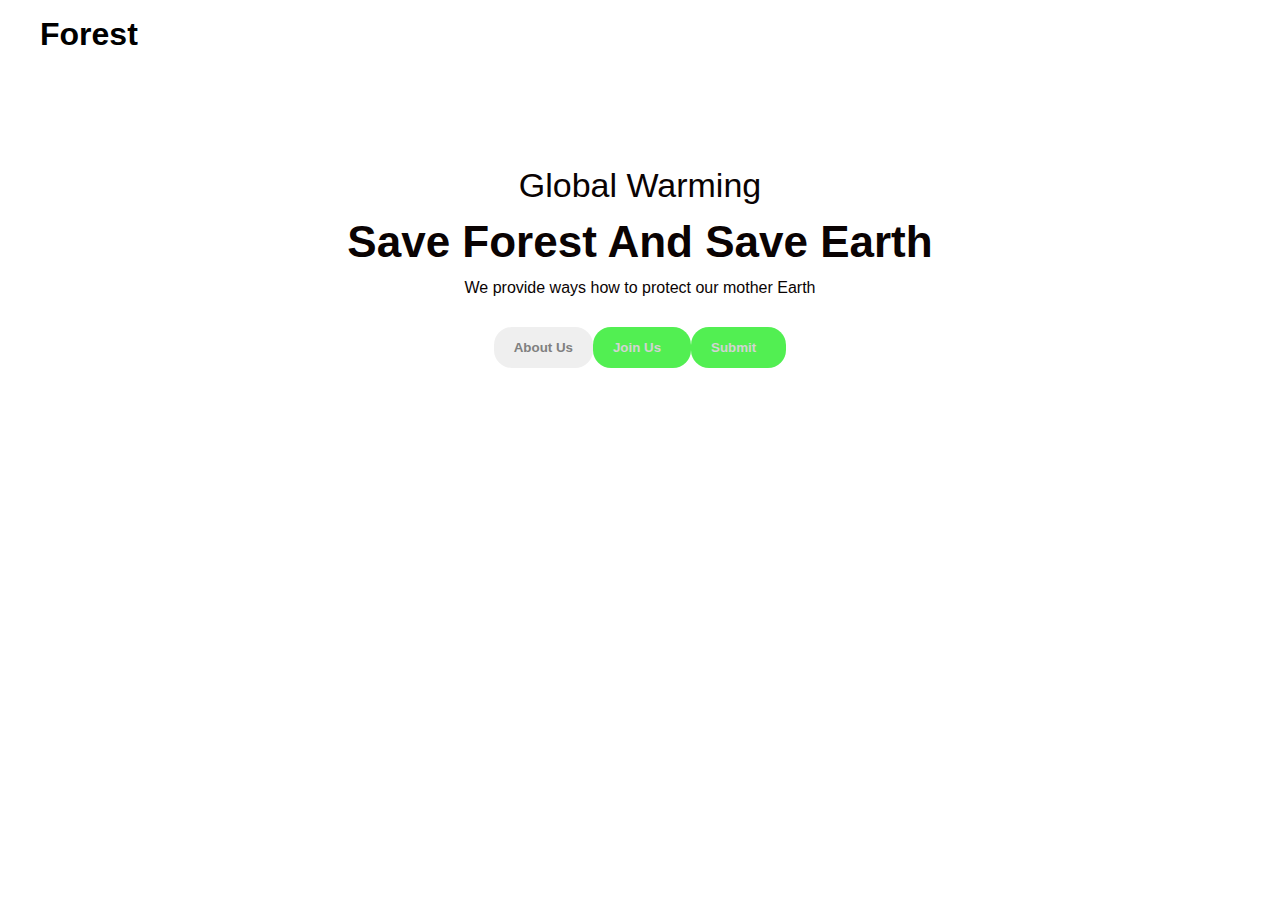
==== index.html @ d330d8b6 "Add files via upload" ====
<!DOCTYPE html>
<html lang="en">
<head>
  <meta charset="UTF-8">
  <meta name="viewport" content="width=device-width, initial-scale=1.0">
  <title>Conservation of the forest</title>
  <link rel="stylesheet" href="style.css">
</head>
<body>
  <div class="title">
    <nav>
      <ul>
        <li>Forest</li>
        <li id="home">Home</li>
        <li id="about">About</li>
        <li id="service">Service</li>
        <li id="gallery">Gallery</li>
        <li id="team">Team</li>
        <li id="contact">Contact</li>
      </ul>
    </nav>
  </div>

  <div class="text">
    <p class="heading">Global Warming</p>
    <p class="save">Save Forest And Save Earth</p>
    <p class="mother">We provide ways how to protect our mother Earth</p>
  </div>

  <div class="buttons">
    <button class="about">
      About Us
    </button>
    <button class="join">Join Us</button>
    <form action="donation.html" method="post">
      <input class="donate" placeholder="Donate to us" type="submit"/>
    </form>
  </div>
</body>
</html>
---- style.css ----
.home {
  margin-top: 1000px;
}
body{
  background-image: url(background.jpg);
  background-repeat: no-repeat;
  background-position: center;
  background-attachment: fixed;
  background-size: cover;
  font-family: 'Segoe UI', Tahoma, Geneva, Verdana, sans-serif;
  margin:0;
  padding: 0;
  
}
p{
  margin: 0;
}

 ul{
  color: white;
  list-style: none;
  display: flex;
  justify-content: center;
  height: 50px;
  
  
  

}
li{
 margin-right: 50px;
 width: 50px;
 padding-right:0px;

 
}
li:first-child{
  font-size: 32px ;
  color: black;
  font-weight: bold;
  align-items: start;
  margin-right:auto;


}


li:hover{
  color: rgb(197, 197, 197);
  cursor: pointer;

}
li:active{
  color: rgb(163, 163, 169);
}
.text{
  margin-top: 100px;
  display: flex;
  justify-content: center;
  flex-direction: column;
  color:rgb(10, 3, 3);
  

}
.heading{
  font-size: 34px;
  font-weight: 500;
  text-align: center;
  margin-bottom:12px;
  
}
.save{
  font-size: 44px;
  text-align: center;
  font-weight: BOLD;
  margin-bottom: 12px;
  
}
.mother{
  font-size: 16px;
  text-align: center;
  margin-bottom: 30px;
}
.buttons {
  display: flex;
  justify-content: center;
  align-items: center;
  
}
.donate {
  display: block;
}
.about{
  
  border: none;
 padding-left: 20px;
 padding-right: 20px;
 padding-top: 13px;
 padding-bottom: 13px;
 border-radius: 18px;
 color: gray;

 font-weight: bold;
 cursor: pointer;
 margin: 0;
  
}
.join, .donate{
  border: none;
  padding-left: 20px;
  padding-right: 30px;
  padding-top: 13px;
  padding-bottom: 13px;
  border-radius: 18px;
  font-weight: bold;
  background-color: rgb(82, 239, 82);
  color: lightgray;
  cursor: pointer;
}
.join:hover,.donate:hover{
  box-shadow: 0px 0px 5px rgba(0, 0, 0, 1); 
}
.about:hover{
   box-shadow: 0px 0px 5px rgba(0, 0, 0, 1); 
}
.join:active,.about:active,.donate:active{
  opacity: 0.85;
}
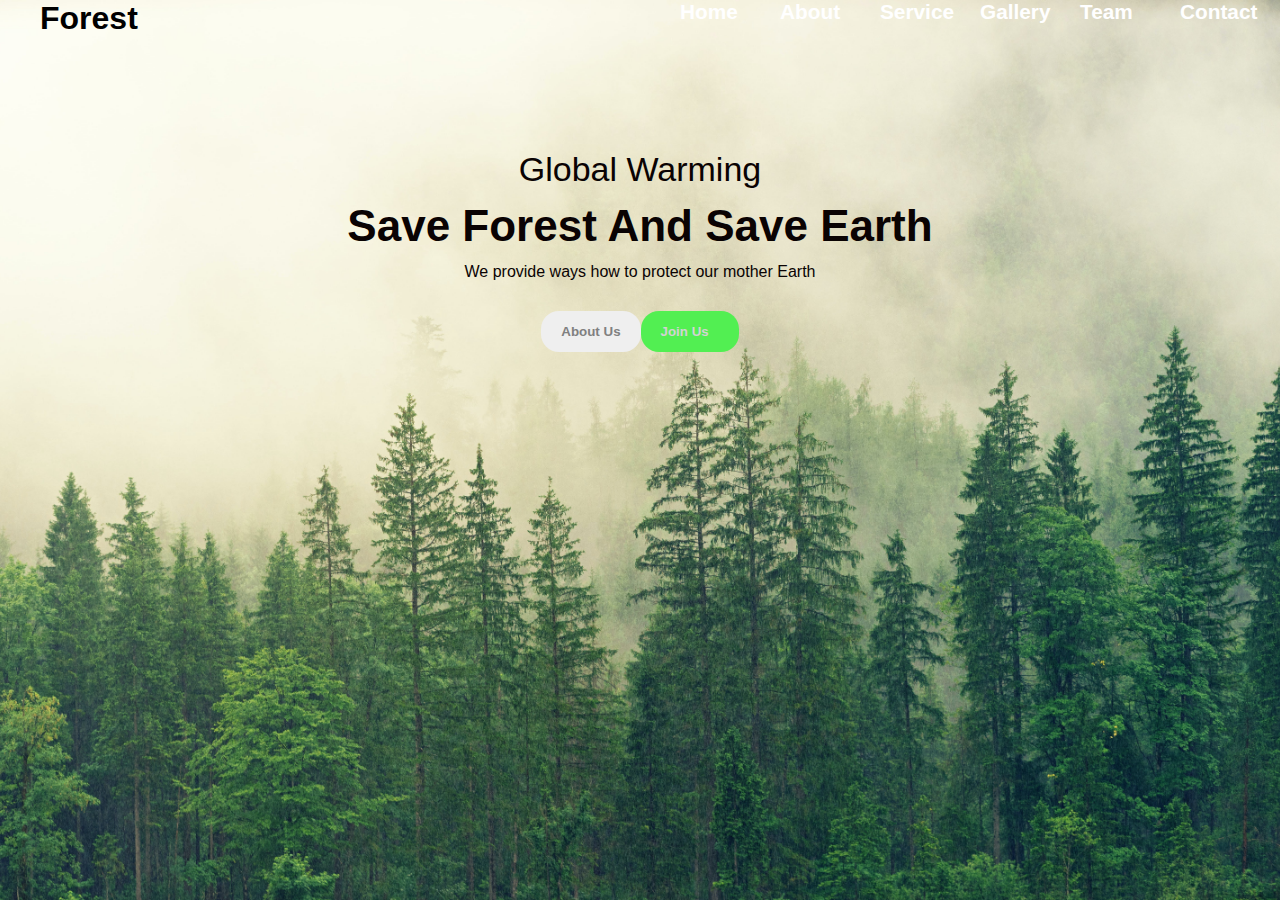
==== commit fe166ae3: "Add files via upload" ====
--- a/index.html
+++ b/index.html
@@ -1,40 +1,155 @@
 <!DOCTYPE html>
 <html lang="en">
-<head>
-  <meta charset="UTF-8">
-  <meta name="viewport" content="width=device-width, initial-scale=1.0">
-  <title>Conservation of the forest</title>
-  <link rel="stylesheet" href="style.css">
-</head>
-<body>
-  <div class="title">
-    <nav>
-      <ul>
-        <li>Forest</li>
-        <li id="home">Home</li>
-        <li id="about">About</li>
-        <li id="service">Service</li>
-        <li id="gallery">Gallery</li>
-        <li id="team">Team</li>
-        <li id="contact">Contact</li>
-      </ul>
-    </nav>
-  </div>
-
-  <div class="text">
-    <p class="heading">Global Warming</p>
-    <p class="save">Save Forest And Save Earth</p>
-    <p class="mother">We provide ways how to protect our mother Earth</p>
-  </div>
-
-  <div class="buttons">
-    <button class="about">
-      About Us
-    </button>
-    <button class="join">Join Us</button>
-    <form action="donation.html" method="post">
-      <input class="donate" placeholder="Donate to us" type="submit"/>
-    </form>
-  </div>
-</body>
-</html>+  <head>
+    <meta charset="UTF-8">
+    <meta name="viewport" content="width=device-width, initial-scale=1.0">
+    <title>Conservation of the forest</title>
+    <link rel="stylesheet" href="donationstyle.css" >
+    <link rel="stylesheet" href="style.css">
+  </head>
+  <body>
+    <div class="main">
+      <div class="container">
+        <div class="background">
+          <div class="title">
+            <nav>
+              <ul>
+                <li>Forest</li>
+                <li>Home</li>
+                <li>About</li>
+                <li><a href="#service">Service</a></li>
+                <li>Gallery</li>
+                <li>Team</li>
+                <li>Contact
+                </li>
+              </ul>
+            </nav>
+          </div>
+          <div class="text">
+            <p class="heading">Global Warming</p>
+            <p class="save">Save Forest And Save Earth</p>
+            <p class="mother">We provide ways how to protect our mother Earth</p>
+        
+          </div>
+          <div class="buttons">
+          <button class="about">
+            About Us
+          </button>
+          <button class="join">Join Us</button>
+          </div>
+        </div>
+      </div>
+      <div id="service" class="box-section">
+        <div class="box-section-title">
+          Our services
+        </div>
+        <section class="box-container">
+          <div class="box">
+            <div class="icon">
+              <img class="icon-img" src="icons/leaf.png">
+            </div>
+            <div class="icon-name">Planting</div>
+            <div class="icon-description">Lorem ipsum dolor sit amet consectetur adipisicing elit. Sit non </div>
+          </div>
+          <div class="box">
+            <div class="icon">
+              <img class="icon-img" src="icons/pawprint.png">
+            </div>
+            <div class="icon-name">Planting</div>
+            <div class="icon-description">Lorem ipsum dolor sit amet consectetur adipisicing elit. Sit non </div>
+          </div>
+          <div class="box">
+            <div class="icon">
+              <img class="icon-img" src="icons/christmas-tree.png">
+            </div>
+            <div class="icon-name">Planting</div>
+            <div class="icon-description">Lorem ipsum dolor sit amet consectetur adipisicing elit. Sit non </div>
+          </div>
+          <div class="box">
+            <div class="icon">
+              <img class="icon-img" src="icons/drop.png">
+            </div>
+            <div class="icon-name">Planting</div>
+            <div class="icon-description">Lorem ipsum dolor sit amet consectetur adipisicing elit. Sit non </div>
+          </div>
+          <div class="box">
+            <div class="icon">
+              <img class="icon-img" src="icons/snowflake.png">
+            </div>
+            <div class="icon-name">Planting</div>
+            <div class="icon-description">Lorem ipsum dolor sit amet consectetur adipisicing elit. Sit non </div>
+          </div>
+          <div class="box">
+            <div class="icon">
+              <img class="icon-img" src="icons/leaf.png">
+            </div>
+            <div class="icon-name">Planting</div>
+            <div class="icon-description">Lorem ipsum dolor sit amet consectetur adipisicing elit. Sit non </div>
+          </div>
+        </section>
+      </div>
+      <div class="donation">
+        <div class="donation-container">
+          <div class="left">
+            <div class="header">
+              <p>YOUR DETAILS</p>
+            </div>
+            <input class="details" placeholder="First Name">
+            <input class="details" placeholder="Last Name">
+            <input class="details" placeholder="Email">
+            <input class="details" placeholder="Organization">
+            <input class="details" placeholder="Address">
+            <label class="countryLabel" for="country">Country</label>
+            <select name="country" id="country">
+              <option value="nepal">Nepal</option>
+              <option value="nepal">India</option>
+              <option value="nepal">Others</option>
+            </select>
+            <input class="details" placeholder="Phone Number">
+            <input class="feedback" placeholder="Feedback">
+          </div>
+          <div class="right">
+            <div class="header">
+              <p>YOUR DONATIONS</p>
+            </div>
+            <div class="title">
+              <p>Donation type</p>
+            </div>
+            <input type="radio" id="oneTime" name="donationType" class="blockInput">
+            <label for="oneTime">Once-off-Gift</label><br>
+            <input type="radio" id="periodic" name="donationType" class="blockInput">
+            <label for="periodic">Monthly-Gift</label>
+            <div class="title">
+              <p>Donation Amount</p>
+            </div>
+            <input type="radio" id="100" name="donationAmt" class="blockInput">
+            <label for="100">$100</label><br>
+            <input type="radio" id="200" name="donationAmt" class="blockInput">
+            <label for="200">$200</label><br>
+            <input type="radio" id="500" name="donationAmt" class="blockInput">
+            <label for="200">$500</label>
+            <div class="header">
+              <p>CREDIT CARD</p>
+            </div>
+            <div class="cardImg">
+              <img class="creditImg" src="creditImg.png">
+            </div>
+            <p class="cardDetials">Name On Card: </p>
+            <input placeholder="Name On Card">
+            <p class="cardDetials">Card Number: </p>
+            <input placeholder="0000 0000 0000 0000">
+            <p class="cardDetials">Expiration Date </p>
+            <input placeholder="mm/yyyy">
+            <p class="cardDetials">CVV</p>
+            <input placeholder="xxx">
+            <button class="donateBtn">Donate</button>
+          </div>
+        </div>
+        
+      </div>       
+    </div>
+  
+    
+    
+  </body>
+</html>
--- a/donationstyle.css
+++ b/donationstyle.css
@@ -0,0 +1,89 @@
+input {
+	display: block;
+}
+.blockInput {
+	display: inline;
+}
+body{
+  margin: 0;
+  background-image: url(donationimg.jpg	);
+  height: 100vh;
+  background-position: center;
+  background-size: cover;
+}
+.donation {
+	scroll-snap-align: start;
+	height: 100vh;
+	
+}
+.donation-container {
+	width: 460px;
+	
+	display: flex;
+	background-color: white;
+	position: relative;
+	top: 50%;
+	left: 50%;
+	transform: translate(-50%, -50%);
+	border-radius: 1em;
+}
+.left {
+	width: 50%;
+}
+.right {
+	width: 50%;
+}
+.header {
+	background-color: rgb(165, 238, 70);
+	color: white;
+	font-weight: bold;
+	padding: 1em;
+}
+.title {
+	font-size: 1.3em;
+	color: black;
+	font-weight: bold;
+}
+.cardDetials {
+	color: black;
+	font-weight: bold;
+}
+.creditImg {
+	margin-top: 0.2em;
+	width: 80%;
+}
+.countryLabel {
+	margin: 15px;
+}
+.details, .feedback{
+	margin: 15px;
+	padding: 10px;
+	border: solid;
+	border-width: 1px;
+	border-color: rgb(100, 129, 173);
+	border-radius: 4px;
+	color: white;
+}
+.feedback {
+	height: 100px;
+}
+.donateBtn{
+	margin-top: 20px;
+  border: none;
+  background-color: rgb(106, 18, 207);
+  padding-left: 15px;
+  padding-top: 8px;
+  padding-bottom: 8px;
+  padding-right: 16px;
+  color: white;
+  font-weight: bold;
+  border-radius: 1px;
+	cursor: pointer;
+
+}
+.donateBtn:hover{
+  opacity: 0.8;
+}
+.donateBtn:active{
+    box-shadow: 0px 0px 5px rgba(0, 0, 0, 1);
+}
--- a/style.css
+++ b/style.css
@@ -1,38 +1,44 @@
-.home {
-  margin-top: 1000px;
+html {
+  scroll-behavior: smooth;
+}
+a {
+  color: white;
+  text-decoration: none;
 }
 body{
-  background-image: url(background.jpg);
-  background-repeat: no-repeat;
-  background-position: center;
-  background-attachment: fixed;
-  background-size: cover;
   font-family: 'Segoe UI', Tahoma, Geneva, Verdana, sans-serif;
   margin:0;
-  padding: 0;
-  
+  padding: 0; 
+}
+.main {
+  scroll-snap-type: y mandatory;
+  overflow-y: scroll;
+  height: 100vh;
+}
+.container {
+  height: 100vh;;
+  scroll-snap-align: start; 
+
+}
+.box-section {
+  height: 100vh;;
+  scroll-snap-align: start;  
 }
 p{
   margin: 0;
 }
-
- ul{
+ul{
+  margin: 0;
   color: white;
   list-style: none;
   display: flex;
   justify-content: center;
   height: 50px;
-  
-  
-  
-
 }
 li{
  margin-right: 50px;
  width: 50px;
- padding-right:0px;
-
- 
+ padding-right:0px; 
 }
 li:first-child{
   font-size: 32px ;
@@ -40,15 +46,10 @@
   font-weight: bold;
   align-items: start;
   margin-right:auto;
-
-
 }
-
-
 li:hover{
   color: rgb(197, 197, 197);
   cursor: pointer;
-
 }
 li:active{
   color: rgb(163, 163, 169);
@@ -59,53 +60,57 @@
   justify-content: center;
   flex-direction: column;
   color:rgb(10, 3, 3);
-  
-
 }
 .heading{
   font-size: 34px;
   font-weight: 500;
   text-align: center;
   margin-bottom:12px;
-  
+ 
 }
 .save{
   font-size: 44px;
   text-align: center;
   font-weight: BOLD;
   margin-bottom: 12px;
-  
+ 
 }
 .mother{
   font-size: 16px;
   text-align: center;
   margin-bottom: 30px;
 }
+.background{
+  margin: 0;
+  background-image: url(background.jpg);
+  height: 100vh;
+  background-position: center;
+  background-size: cover;
+}
+.container{
+  
+  overflow: hidden;
+  height:100vh;
+}
+
 .buttons {
   display: flex;
+  align-items: center;
   justify-content: center;
-  align-items: center;
-  
-}
-.donate {
-  display: block;
+
 }
 .about{
-  
   border: none;
- padding-left: 20px;
- padding-right: 20px;
- padding-top: 13px;
- padding-bottom: 13px;
- border-radius: 18px;
- color: gray;
-
- font-weight: bold;
- cursor: pointer;
- margin: 0;
-  
+  padding-left: 20px;
+  padding-right: 20px;
+  padding-top: 13px;
+  padding-bottom: 13px;
+  border-radius: 18px;
+  color: gray;
+  font-weight: bold;
+  cursor: pointer;
 }
-.join, .donate{
+.join{
   border: none;
   padding-left: 20px;
   padding-right: 30px;
@@ -116,14 +121,77 @@
   background-color: rgb(82, 239, 82);
   color: lightgray;
   cursor: pointer;
+  transition-property: opacity;
+  transition-duration: 2s;
 }
-.join:hover,.donate:hover{
-  box-shadow: 0px 0px 5px rgba(0, 0, 0, 1); 
+.join:hover{
+  box-shadow: 0px 0px 5px rgba(0, 0, 0, 1);
 }
 .about:hover{
-   box-shadow: 0px 0px 5px rgba(0, 0, 0, 1); 
+   box-shadow: 0px 0px 5px rgba(0, 0, 0, 1);
 }
-.join:active,.about:active,.donate:active{
+.join:active,.about:active{
   opacity: 0.85;
 }
+.box-section {
+  display: inline-block;
+  margin: 0;
+  background-image: url(forest.jpg);
+  height: 100vh;
+  background-position: center;
+  background-size: cover;
+}
+.box-container {
+  width: 70%;
+  height: 70vh;
+  position: relative;
+  left: 50%;
+  top: 20%;
+  transform: translate(-50%);
+  display: grid;
+  grid-template-columns: 1fr 1fr 1fr;
+  place-items: center;
+  grid-gap: 50px;
+}
+.box-section-title {
+  align-self: center;
+  color: white;
+  text-align: center;
+  font-weight: bold;
+  font-size: 1.7em;
 
+}
+.box {
+  border-radius: 5px;
+  height: 100%;
+  width: 100%;
+  background-color: rgb(245, 215, 215);
+  display: grid;
+  grid-template-rows: 30% 20% 50%;
+  transition: transform .3s;
+  transition: box-shadow .3s;
+  cursor: pointer;
+
+}
+.box:hover {
+  transform: scale(1.3);
+  box-shadow: 5px 5px 10px;
+}
+.icon {
+display: flex;
+align-items: center;
+justify-content: center;
+}
+.icon-img {
+  width: 50px;
+  height: 50px;
+}
+.icon-name {
+  text-align: center;
+  font-size: 1.3em;
+  color: rgb(112, 112, 57);
+}
+.icon-description {
+  text-align: center;
+  padding: 0 5px 0 5px;
+}